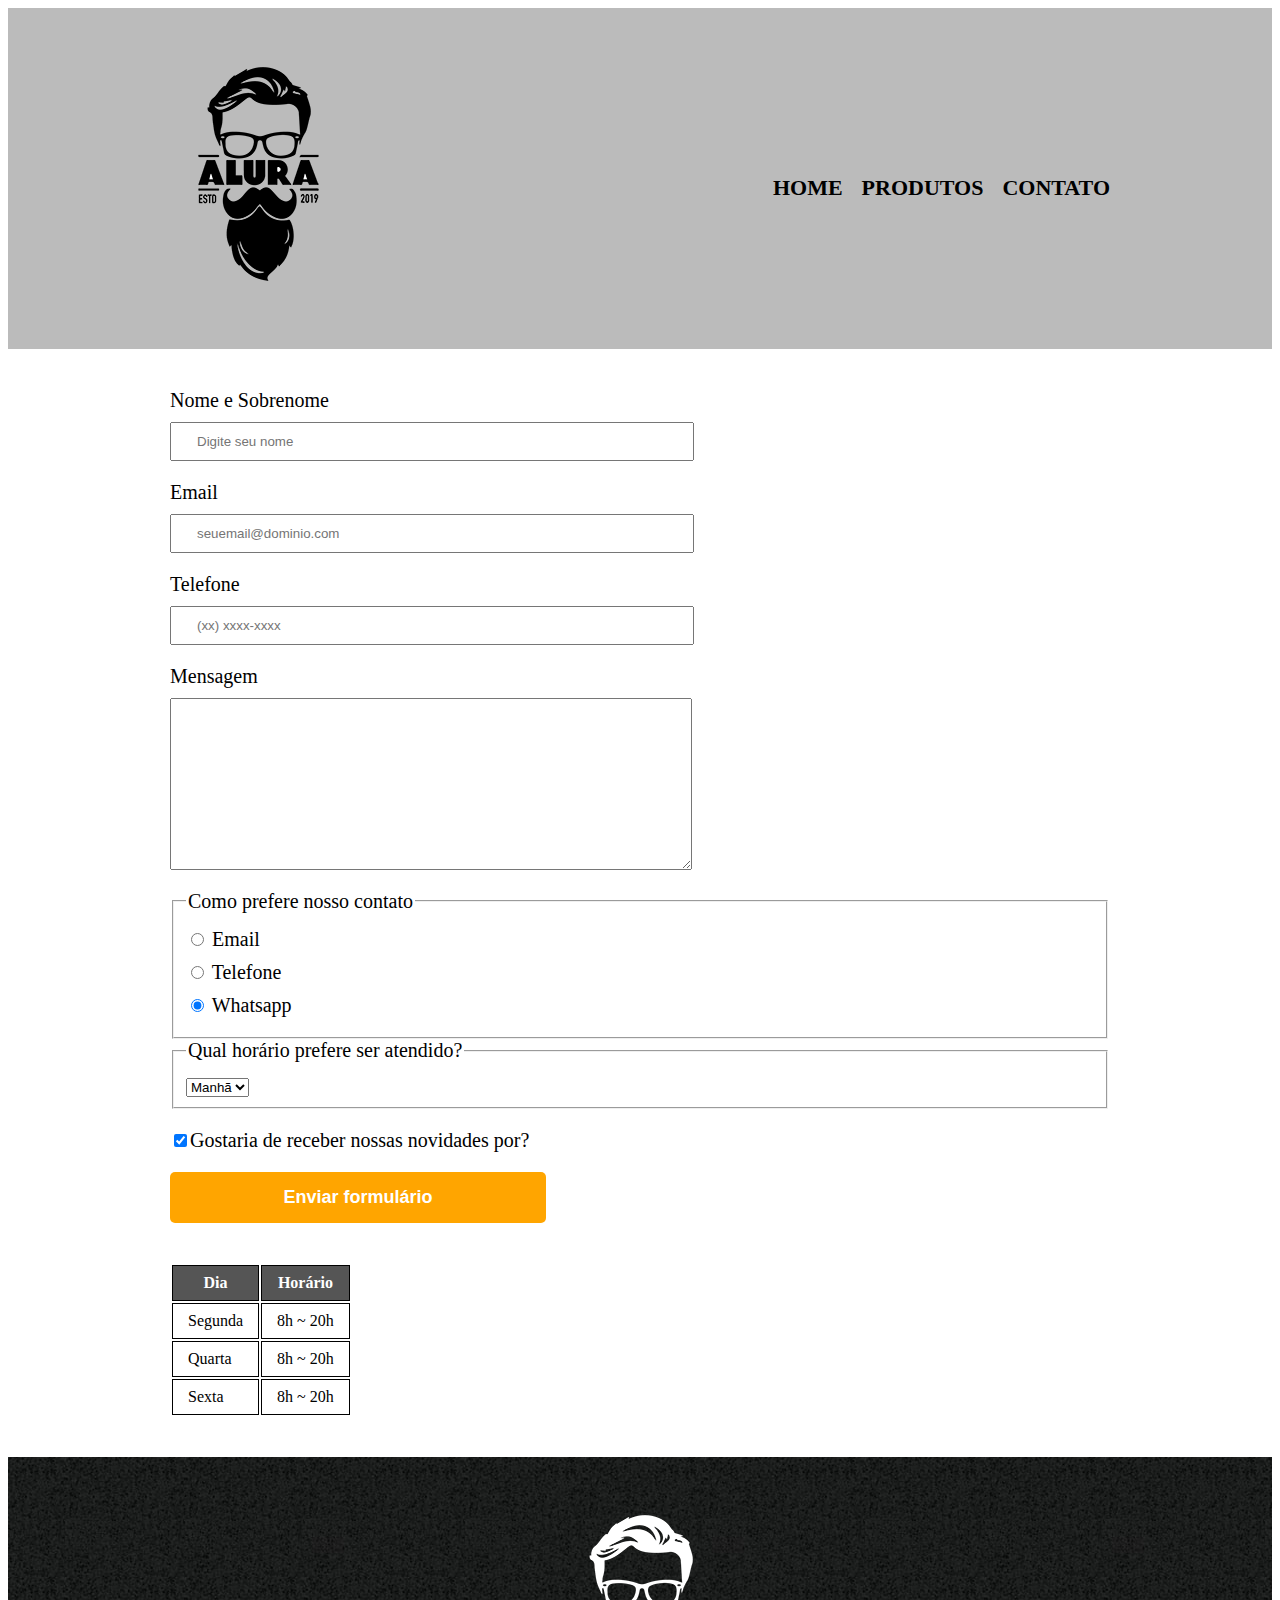
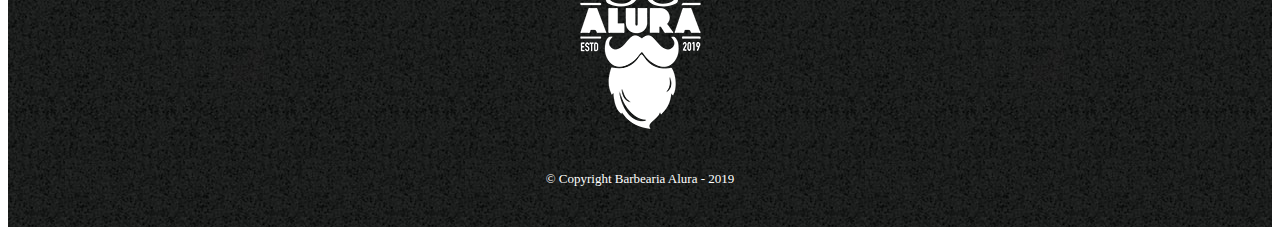
==== contato.html @ 1d2aa39f "Mudei o README" ====
<!DOCTYPE html>
<html>
  <head>
    <meta charset="UTF-8" />
    <title>Contatos - Barbearia Alura</title>

    <link rel="stylesheet" href="reset.css" />
    <link rel="stylesheet" href="style.css" />
  </head>
  <body>
    <header>
      <div class="caixa">
        <h1><img src="logo.png" alt="Logo da barbearia alura" /></h1>
        <nav>
          <ul>
            <li><a href="index.html">Home</a></li>
            <li><a href="produtos.html">Produtos</a></li>
            <li><a href="contatos.html">Contato</a></li>
          </ul>
        </nav>
      </div>
    </header>

    <main>
      <form>
        <label for="nomesobrenome">Nome e Sobrenome</label>
        <input
          type="text"
          id="nomesobrenome"
          class="input-padrao"
          required
          placeholder="Digite seu nome"
        />

        <label for="email">Email</label>
        <input
          type="email"
          id="email"
          class="input-padrao"
          required
          placeholder="seuemail@dominio.com"
        />

        <label for="telefone">Telefone</label>
        <input
          type="tel"
          id="telefone"
          class="input-padrao"
          required
          placeholder="(xx) xxxx-xxxx"
        />

        <label for="mensagem">Mensagem</label>
        <textarea
          cols="70"
          rows="10"
          id="mensagem"
          class="input-padrao"
          required
        ></textarea>

        <fieldset>
          <legend>Como prefere nosso contato</legend>
          <label for="radio-email"
            ><input type="radio" name="contato" value="email" /> Email</label
          >

          <label for="radio-telefone"
            ><input
              type="radio"
              name="contato"
              value="telefone"
              id="radio-telefone"
            />
            Telefone</label
          >

          <label for="radio-whatsapp"
            ><input
              type="radio"
              name="contato"
              value="whatsapp"
              id="radio-whatsapp"
              checked
            />
            Whatsapp</label
          >
        </fieldset>

        <fieldset>
          <legend>Qual horário prefere ser atendido?</legend>
          <select>
            <option>Manhã</option>
            <option>Tarde</option>
            <option>Noite</option>
          </select>
        </fieldset>

        <label class="checkbox"
          ><input type="checkbox" checked />Gostaria de receber nossas novidades
          por?</label
        >

        <input type="submit" value="Enviar formulário" class="enviar" />
      </form>
      <table>
        <thead>
          <tr>
            <th>Dia</th>
            <th>Horário</th>
          </tr>
        </thead>
        <tbody>
          <tr>
            <td>Segunda</td>
            <td>8h ~ 20h</td>
          </tr>
          <tr>
            <td>Quarta</td>
            <td>8h ~ 20h</td>
          </tr>
          <tr>
            <td>Sexta</td>
            <td>8h ~ 20h</td>
          </tr>
        </tbody>
      </table>
    </main>
    <footer>
      <img src="logo-branco.png" alt="Logo da barbearia alura" />
      <p class="copyright">&copy; Copyright Barbearia Alura - 2019</p>
    </footer>
  </body>
</html>
---- style.css ----
header {
  background: #bbbbbb;
  padding: 20px 0;
}
.caixa {
  position: relative;
  width: 940px;
  margin: 0 auto;
}
nav {
  position: absolute;
  top: 110px;
  right: 0;
}
nav li {
  display: inline;
  margin: 0 0 0 15px;
}
nav a {
  text-transform: uppercase;
  color: #000000;
  font-weight: bold;
  font-size: 22px;
  text-decoration: none;
}
nav a:hover {
  color: #c78c19;
  text-decoration: underline;
}
.produtos {
  width: 940px;
  margin: 0 auto;
  padding: 50px 0;
}
.produtos li {
  display: inline-block;
  text-align: center;
  width: 30%;
  vertical-align: top;
  margin: 0 1.5%;
  padding: 30px 20px;
  box-sizing: border-box;
  border: 2px solid #000000;
  border-radius: 10px;
}
.produtos li:hover {
  color: #c78c19;
}
.produtos li:active {
  border-color: #088c19;
}
.produtos li:hover h2 {
  font-size: 34px;
}
.produtos h2 {
  font-size: 30px;
  font-weight: bold;
}
.produtos-descricao {
  font-size: 18px;
}
.produto-preco {
  font-size: 22px;
  font-weight: bold;
  margin-top: 10px;
}
footer {
  text-align: center;
  background: URL(bg.jpg);
  padding: 40px 0;
}

.copyright {
  color: #ffffff;
  font-size: 13px;
  margin: 20px 0 0;
}

main {
  width: 940px;
  margin: 0 auto;
}
form {
  margin: 40px 0;
}
form label, form legend {
  display: block;
  font-size: 20px;
  margin: 0 0 10px;
  }
.input-padrao {
  display: block;
  margin: 0 0 20px;
  padding: 10px 25px;
  width: 50%;
}
.checkbox {
  margin: 20px 0;

}
.enviar {
  width: 40%;
  padding: 15px 0;
  background: orange;
  color: white;
  font-weight: bold;
  font-size:18px;
  border: none;
  border-radius: 5px;
  transition: 1s all;
  cursor: pointer;
}
.enviar:hover {
  background: darkorange;
  transform: scale(1.2);
}

table {
  margin:20px 0 40px;
}

thead {
  background: #555555;
  color: white;
  font-weight: bold;
}

td, th {
  border: 1px solid #000000;
  padding: 8px 15px;
}
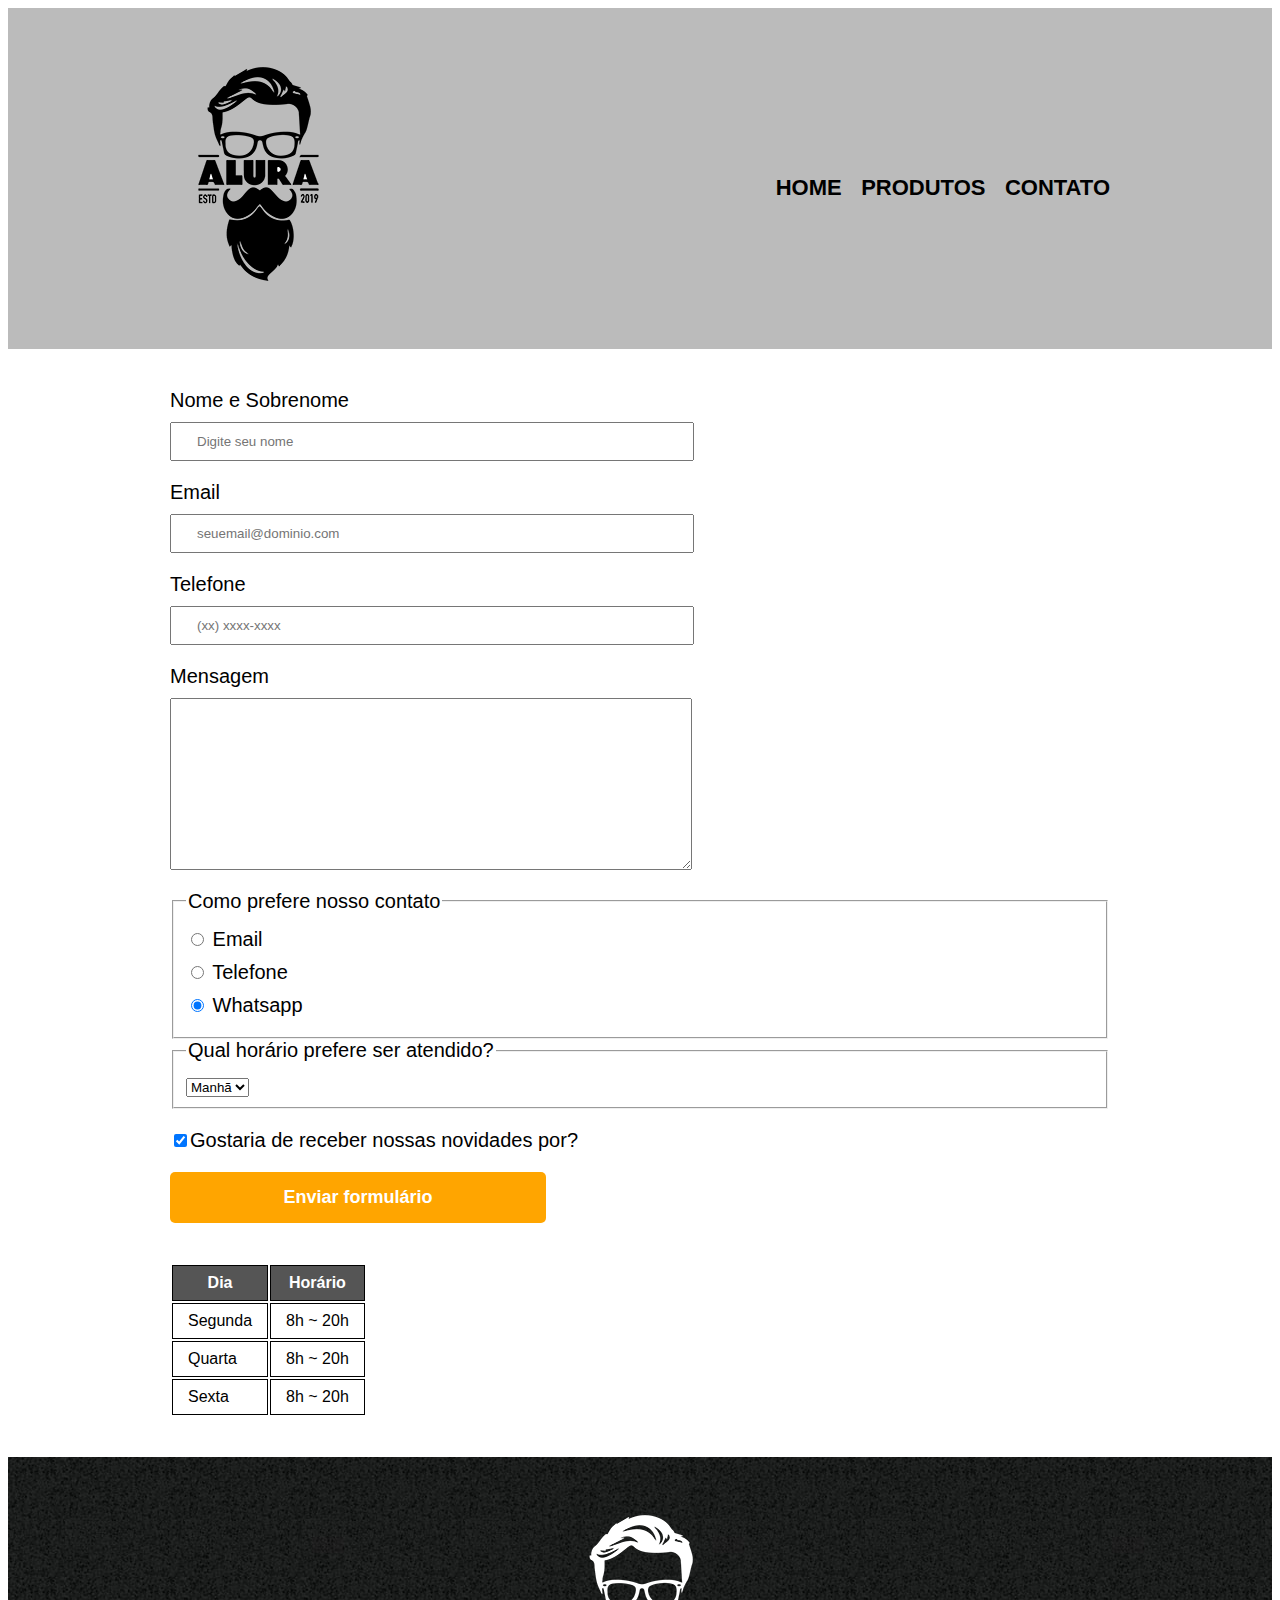
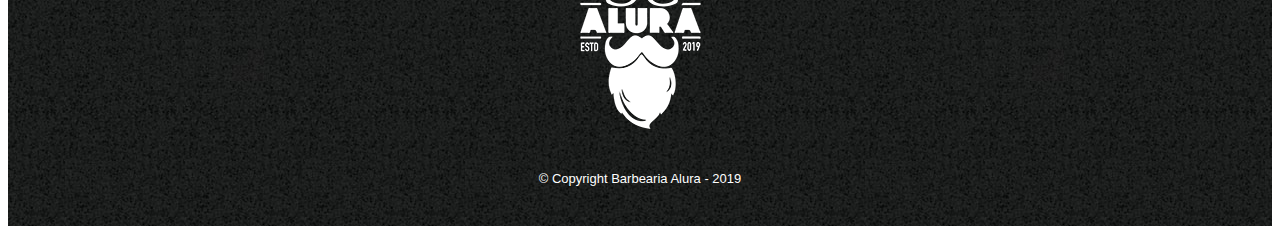
==== commit 19068f30: "CSS atualização 1" ====
--- a/contato.html
+++ b/contato.html
@@ -7,6 +7,7 @@
     <link rel="stylesheet" href="reset.css" />
     <link rel="stylesheet" href="style.css" />
   </head>
+
   <body>
     <header>
       <div class="caixa">
@@ -110,15 +111,18 @@
             <th>Horário</th>
           </tr>
         </thead>
+
         <tbody>
           <tr>
             <td>Segunda</td>
             <td>8h ~ 20h</td>
           </tr>
+
           <tr>
             <td>Quarta</td>
             <td>8h ~ 20h</td>
           </tr>
+
           <tr>
             <td>Sexta</td>
             <td>8h ~ 20h</td>
@@ -126,9 +130,11 @@
         </tbody>
       </table>
     </main>
+
     <footer>
       <img src="logo-branco.png" alt="Logo da barbearia alura" />
       <p class="copyright">&copy; Copyright Barbearia Alura - 2019</p>
     </footer>
+    
   </body>
 </html>
--- a/style.css
+++ b/style.css
@@ -1,3 +1,6 @@
+body {
+  font-family: 'Montserrat', sans-serif;
+}
 header {
   background: #bbbbbb;
   padding: 20px 0;
@@ -83,11 +86,12 @@
 form {
   margin: 40px 0;
 }
-form label, form legend {
+form label,
+form legend {
   display: block;
   font-size: 20px;
   margin: 0 0 10px;
-  }
+}
 .input-padrao {
   display: block;
   margin: 0 0 20px;
@@ -104,7 +108,7 @@
   background: orange;
   color: white;
   font-weight: bold;
-  font-size:18px;
+  font-size: 18px;
   border: none;
   border-radius: 5px;
   transition: 1s all;
@@ -116,7 +120,7 @@
 }
 
 table {
-  margin:20px 0 40px;
+  margin: 20px 0 40px;
 }
 
 thead {
@@ -124,8 +128,46 @@
   color: white;
   font-weight: bold;
 }
-
-td, th {
+td,
+th {
   border: 1px solid #000000;
   padding: 8px 15px;
-}+}
+/* css da pagina inicial*/
+.banner {
+  width: 100%;
+}
+.titulo-principal {
+  text-align: center;
+  font-size: 2em;
+  margin: 0 0 1em;
+  clear: left;
+}
+.principal p {
+  margin: 1em;
+}
+.principal strong {
+  font-weight: bold;
+}
+.principal em {
+  font-style: italic;
+}
+.utensilios {
+  width: 120px;
+  float: left;
+  margin: 0 20px 20px 0;
+}
+.imagembeneficios {
+  width: 60%;
+}
+.mapa {
+  padding: 3em 0;
+}
+.mapa p {
+  margin: 0 0 2em;
+  text-align: center;
+}
+.video {
+  width: 560px;
+  margin: 1em auto;
+}
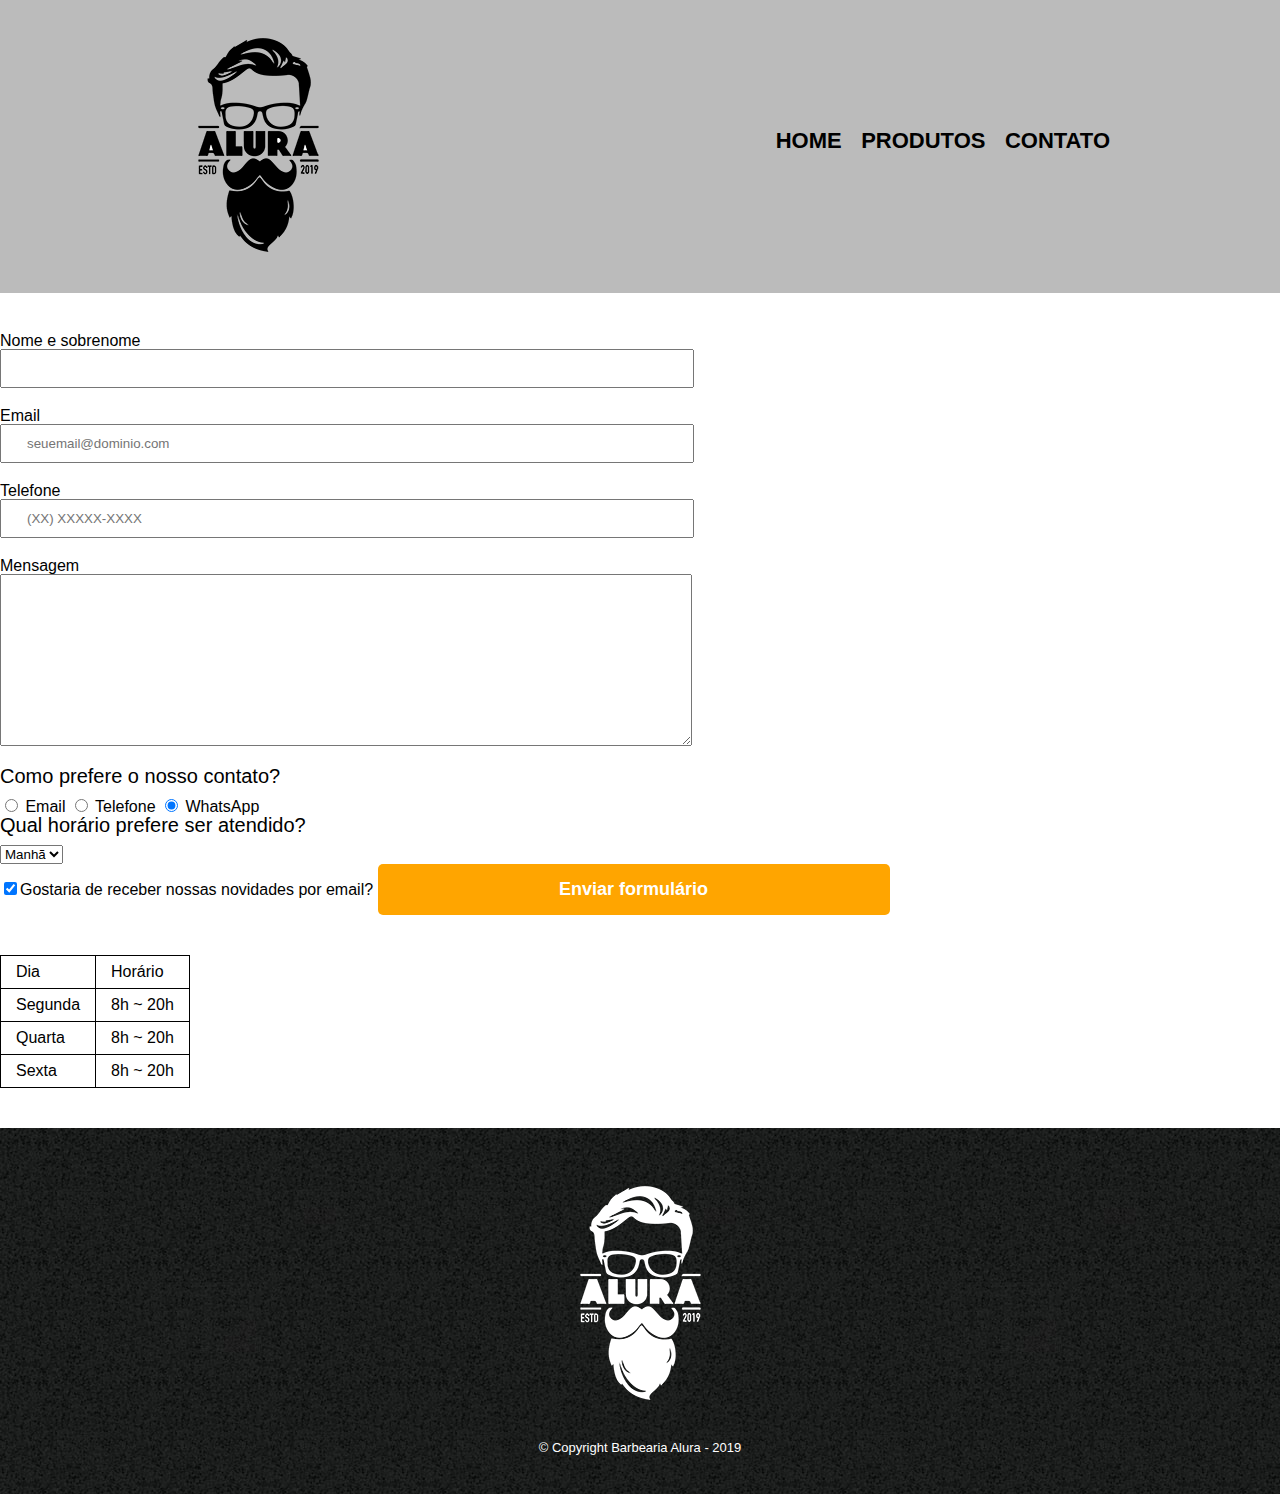
==== commit 5541715a: "Atualização do Index" ====
--- a/contato.html
+++ b/contato.html
@@ -1,140 +1,87 @@
 <!DOCTYPE html>
 <html>
-  <head>
-    <meta charset="UTF-8" />
-    <title>Contatos - Barbearia Alura</title>
+	<head>
+		<meta charset="UTF-8">
+		<title>Contato - Barbearia Alura</title>
 
-    <link rel="stylesheet" href="reset.css" />
-    <link rel="stylesheet" href="style.css" />
-  </head>
+		<link rel="stylesheet" href="reset.css">
+		<link rel="stylesheet" href="style.css">
+	</head>
+	<body>
+		<header>
+			<div class="caixa">
+				<h1><img src="logo.png" alt="Logo da Barbearia Alura"></h1>
 
-  <body>
-    <header>
-      <div class="caixa">
-        <h1><img src="logo.png" alt="Logo da barbearia alura" /></h1>
-        <nav>
-          <ul>
-            <li><a href="index.html">Home</a></li>
-            <li><a href="produtos.html">Produtos</a></li>
-            <li><a href="contatos.html">Contato</a></li>
-          </ul>
-        </nav>
-      </div>
-    </header>
+				<nav>
+					<ul>
+						<li><a href="index.html">Home</a></li>
+						<li><a href="produtos.html">Produtos</a></li>
+						<li><a href="contato.html">Contato</a></li>
+					</ul>
+				</nav>
+			</div>
+		</header>
 
-    <main>
-      <form>
-        <label for="nomesobrenome">Nome e Sobrenome</label>
-        <input
-          type="text"
-          id="nomesobrenome"
-          class="input-padrao"
-          required
-          placeholder="Digite seu nome"
-        />
+		<main>
+			<form>
+				<label for="nomesobrenome">Nome e sobrenome</label>
+				<input type="text" id="nomesobrenome" class="input-padrao" required>
 
-        <label for="email">Email</label>
-        <input
-          type="email"
-          id="email"
-          class="input-padrao"
-          required
-          placeholder="seuemail@dominio.com"
-        />
+				<label for="email">Email</label>
+				<input type="email" id="email" class="input-padrao" required placeholder="seuemail@dominio.com">
 
-        <label for="telefone">Telefone</label>
-        <input
-          type="tel"
-          id="telefone"
-          class="input-padrao"
-          required
-          placeholder="(xx) xxxx-xxxx"
-        />
+				<label for="telefone">Telefone</label>
+				<input type="tel" id="telefone" class="input-padrao" required placeholder="(XX) XXXXX-XXXX">
 
-        <label for="mensagem">Mensagem</label>
-        <textarea
-          cols="70"
-          rows="10"
-          id="mensagem"
-          class="input-padrao"
-          required
-        ></textarea>
+				<label for="mensagem">Mensagem</label>
+				<textarea cols="70" rows="10" id="mensagem" class="input-padrao" required></textarea>
 
-        <fieldset>
-          <legend>Como prefere nosso contato</legend>
-          <label for="radio-email"
-            ><input type="radio" name="contato" value="email" /> Email</label
-          >
+				<fieldset>
+					<legend>Como prefere o nosso contato?</legend>
+					<label for="radio-email"><input type="radio" name="contato" value="email" id="radio-email"> Email</label>
+					
+					<label for="radio-telefone"><input type="radio" name="contato" value="telefone" id="radio-telefone"> Telefone</label>
+					
+					<label for="radio-whatsapp"><input type="radio" name="contato" value="whatsapp" id="radio-whatsapp" checked> WhatsApp</label>
+				</fieldset>
 
-          <label for="radio-telefone"
-            ><input
-              type="radio"
-              name="contato"
-              value="telefone"
-              id="radio-telefone"
-            />
-            Telefone</label
-          >
+				<fieldset>
+					<legend>Qual horário prefere ser atendido?</legend>
+					<select>
+						<option>Manhã</option>
+						<option>Tarde</option>
+						<option>Noite</option>
+					</select>
+				</fieldset>
 
-          <label for="radio-whatsapp"
-            ><input
-              type="radio"
-              name="contato"
-              value="whatsapp"
-              id="radio-whatsapp"
-              checked
-            />
-            Whatsapp</label
-          >
-        </fieldset>
+				<label class="checkbox"><input type="checkbox" checked>Gostaria de receber nossas novidades por email?</label>
 
-        <fieldset>
-          <legend>Qual horário prefere ser atendido?</legend>
-          <select>
-            <option>Manhã</option>
-            <option>Tarde</option>
-            <option>Noite</option>
-          </select>
-        </fieldset>
+				<input type="submit" value="Enviar formulário" class="enviar">
+			</form>
 
-        <label class="checkbox"
-          ><input type="checkbox" checked />Gostaria de receber nossas novidades
-          por?</label
-        >
+			<table>
+				<tr>
+					<td>Dia</td>
+					<td>Horário</td>
+				</tr>
+				<tr>
+					<td>Segunda</td>
+					<td>8h ~ 20h</td>
+				</tr>
+				<tr>
+					<td>Quarta</td>
+					<td>8h ~ 20h</td>
+				</tr>
+				<tr>
+					<td>Sexta</td>
+					<td>8h ~ 20h</td>
+				</tr>
+			</table>
+		</main>
 
-        <input type="submit" value="Enviar formulário" class="enviar" />
-      </form>
-      <table>
-        <thead>
-          <tr>
-            <th>Dia</th>
-            <th>Horário</th>
-          </tr>
-        </thead>
-
-        <tbody>
-          <tr>
-            <td>Segunda</td>
-            <td>8h ~ 20h</td>
-          </tr>
-
-          <tr>
-            <td>Quarta</td>
-            <td>8h ~ 20h</td>
-          </tr>
-
-          <tr>
-            <td>Sexta</td>
-            <td>8h ~ 20h</td>
-          </tr>
-        </tbody>
-      </table>
-    </main>
-
-    <footer>
-      <img src="logo-branco.png" alt="Logo da barbearia alura" />
-      <p class="copyright">&copy; Copyright Barbearia Alura - 2019</p>
-    </footer>
-    
-  </body>
-</html>
+		<footer>
+			<img src="logo-branco.png" alt="Logo da Barbearia Alura">
+			<p class="copyright">&copy; Copyright Barbearia Alura - 2019</p>
+		</footer>
+	</body>
+</html>--- a/style.css
+++ b/style.css
@@ -79,14 +79,11 @@
   margin: 20px 0 0;
 }
 
-main {
-  width: 940px;
-  margin: 0 auto;
-}
+
 form {
   margin: 40px 0;
 }
-form label,
+
 form legend {
   display: block;
   font-size: 20px;
@@ -143,8 +140,14 @@
   margin: 0 0 1em;
   clear: left;
 }
+.principal {
+  padding: 3em 0;
+  background: #FEFEFE;
+  width: 940px;
+  margin: 0 auto;
+}
 .principal p {
-  margin: 1em;
+  margin: 0 0 1em;
 }
 .principal strong {
   font-weight: bold;
@@ -157,17 +160,73 @@
   float: left;
   margin: 0 20px 20px 0;
 }
-.imagembeneficios {
-  width: 60%;
-}
+
 .mapa {
   padding: 3em 0;
+  background: linear-gradient(#FEFEFE,#888888);
+    
+}
+.mapa-conteudo {
+  width: 940px;
+  margin: 0 auto;
 }
 .mapa p {
   margin: 0 0 2em;
   text-align: center;
 }
+.beneficios {
+  padding: 3em 0;
+  background: #888888;
+}
+
+.conteudo-beneficios {
+  width: 640px;
+  margin: 0 auto;
+}
+
+.lista-beneficios {
+  width: 40%;
+  display: inline-block;
+  vertical-align: top;
+}
+
+.itens {
+  line-height: 1.5;
+}
+
+.itens:first-child {
+  font-weight: bold;
+}
+.itens:before {
+  content: "★"
+}
+
+.imagem-beneficios {
+  width: 60%;
+  opacity: 1;
+  transition: 400ms;
+}
+.imagem-beneficios:hover {
+  opacity: 0.3;
+  }
 .video {
   width: 560px;
-  margin: 1em auto;
-}
+  margin: 2em auto;
+}
+
+@media screen and (max-width: 480px) {
+  .caixa, .principal, .conteudo-beneficios, .mapa-conteudo, .video {
+    width: auto;
+  }
+
+h1 {
+  text-align: center;
+}
+
+nav {
+  position: static;
+}
+.lista-beneficios, .imagem-beneficios {
+  width: 100%;
+}
+}